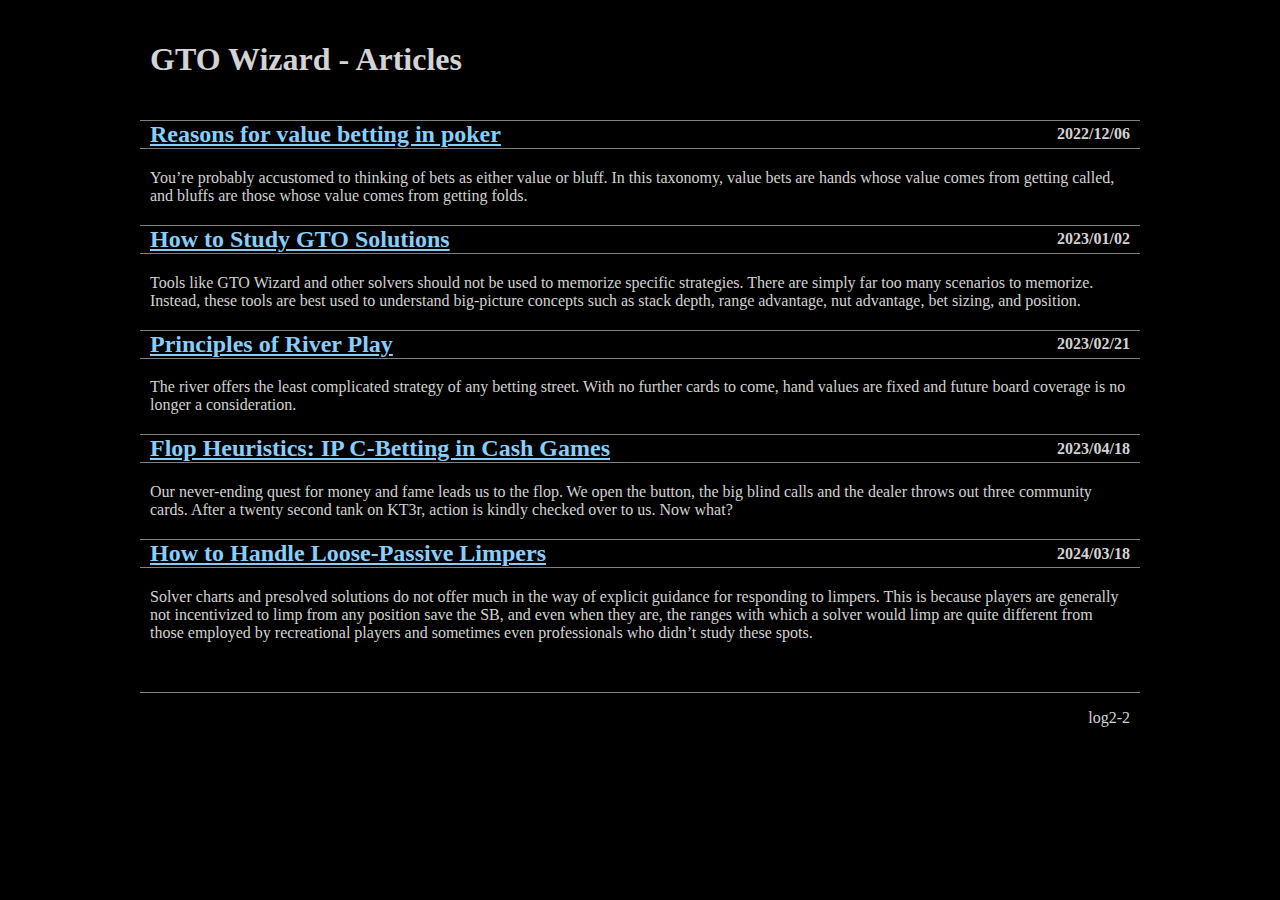
==== index.html @ c9c5836d "WizardPortalフォルダを削除した" ====
<!DOCTYPE html>
<html lang="ja">
  <head>
    <meta charset="UTF-8">
    <meta name="viewport" content="width=device-width, initial-scale=1.0">
    <link rel="stylesheet" href="common.css">
    <title>Articles</title>
  </head>
  <body>
    <header>
      <h1>GTO Wizard - Articles</h1>
    </header>
    <main>
      <h2><a href="https://blog.gtowizard.com/reasons-for-value-betting-in-poker/" target="_blank">Reasons for value betting in poker</a><span class="date">2022/12/06</span></h2>
      <div class="preface">
        <p>You’re probably accustomed to thinking of bets as either value or bluff. In this taxonomy, value bets are hands whose value comes from getting called, and bluffs are those whose value comes from getting folds. </p>
      </div>

      <h2><a href="https://blog.gtowizard.com/how-to-study-gto-solutions/" target="_blank">How to Study GTO Solutions</a><span class="date">2023/01/02</span></h2>
      <div class="preface">
        <p>Tools like GTO Wizard and other solvers should not be used to memorize specific strategies. There are simply far too many scenarios to memorize. Instead, these tools are best used to understand big-picture concepts such as stack depth, range advantage, nut advantage, bet sizing, and position.</p>
      </div>

      <h2><a href="https://blog.gtowizard.com/principles-of-river-play/" target="_blank">Principles of River Play</a><span class="date">2023/02/21</span></h2>
      <div class="preface">
        <p>The river offers the least complicated strategy of any betting street. With no further cards to come, hand values are fixed and future board coverage is no longer a consideration.</p>
      </div>

      <h2><a href="https://blog.gtowizard.com/flop-heuristics-ip-c-betting-in-cash-games/" target="_blank">Flop Heuristics: IP C-Betting in Cash Games</a><span class="date">2023/04/18</span></h2>
      <div class="preface">
        <p>Our never-ending quest for money and fame leads us to the flop. We open the button, the big blind calls and the dealer throws out three community cards. After a twenty second tank on KT3r, action is kindly checked over to us. Now what?</p>
      </div>

      <h2><a href="https://blog.gtowizard.com/how-to-handle-loose-passive-limpers/" target="_blank">How to Handle Loose-Passive Limpers</a><span class="date">2024/03/18</span></h2>
      <div class="preface">
        <p>Solver charts and presolved solutions do not offer much in the way of explicit guidance for responding to limpers. This is because players are generally not incentivized to limp from any position save the SB, and even when they are, the ranges with which a solver would limp are quite different from those employed by recreational players and sometimes even professionals who didn’t study these spots.</p>
      </div>
    </main>
    <footer>
      <div id="footer"></div>
    </footer>
    <script>
      fetch("footer.html")
      .then((response) => response.text())
      .then((data) => (document.querySelector("#footer").innerHTML = data));
    </script>
  </body>
</html>
---- common.css ----
:root {
  --line-color: gray;
}

* {
  background-color: black;
}

body {
  color: lightgray;
  max-width: 1000px;
  margin: 0 auto;
  padding: 0 10px;
}

header {
  display: flex;
  justify-content: space-between;
  align-items: center;
  margin: 20px 0;
  padding: 0 10px;
}

footer {
  border-top: 1px solid var(--line-color);
  text-align: end;
  margin-top: 50px;
  padding: 0 10px;
}

h2 {
  display: flex;
  align-items: center;
  justify-content: space-between;
  border-top: 1px solid var(--line-color);
  border-bottom: 1px solid var(--line-color);
  padding: 0 10px;
}

a {
  color: lightskyblue;
}

a:hover {
  text-decoration: none;
}

table {
  border: 1px solid var(--line-color);
  border-collapse: collapse;
  text-align: center;
  margin: 10px;
}

th, td {
  border: 1px solid var(--line-color);
  padding: 2px 5px;
}

ul, ol {
  display: block;
  margin: 0;
  padding: 0 0 0 16px;
  list-style-position: inside;
}

.code {
  border: 1px dashed var(--line-color);
  overflow-x: auto;
  font-family: monospace;
  width: max-content;
  margin: 0 15px;
  padding: 5px;
  line-height: 16px;
}

.index {
  display: flex;
  top: 10px;
  right: 10px;
  border: 1px solid var(--line-color);
}

.index ol {
  margin: 2px;
  padding: 2px;
  list-style-position: inside;
}

.date {
  font-size: medium;
  text-align: right;
}

.preface {
  margin: 0;
  padding: 0 10px;
}
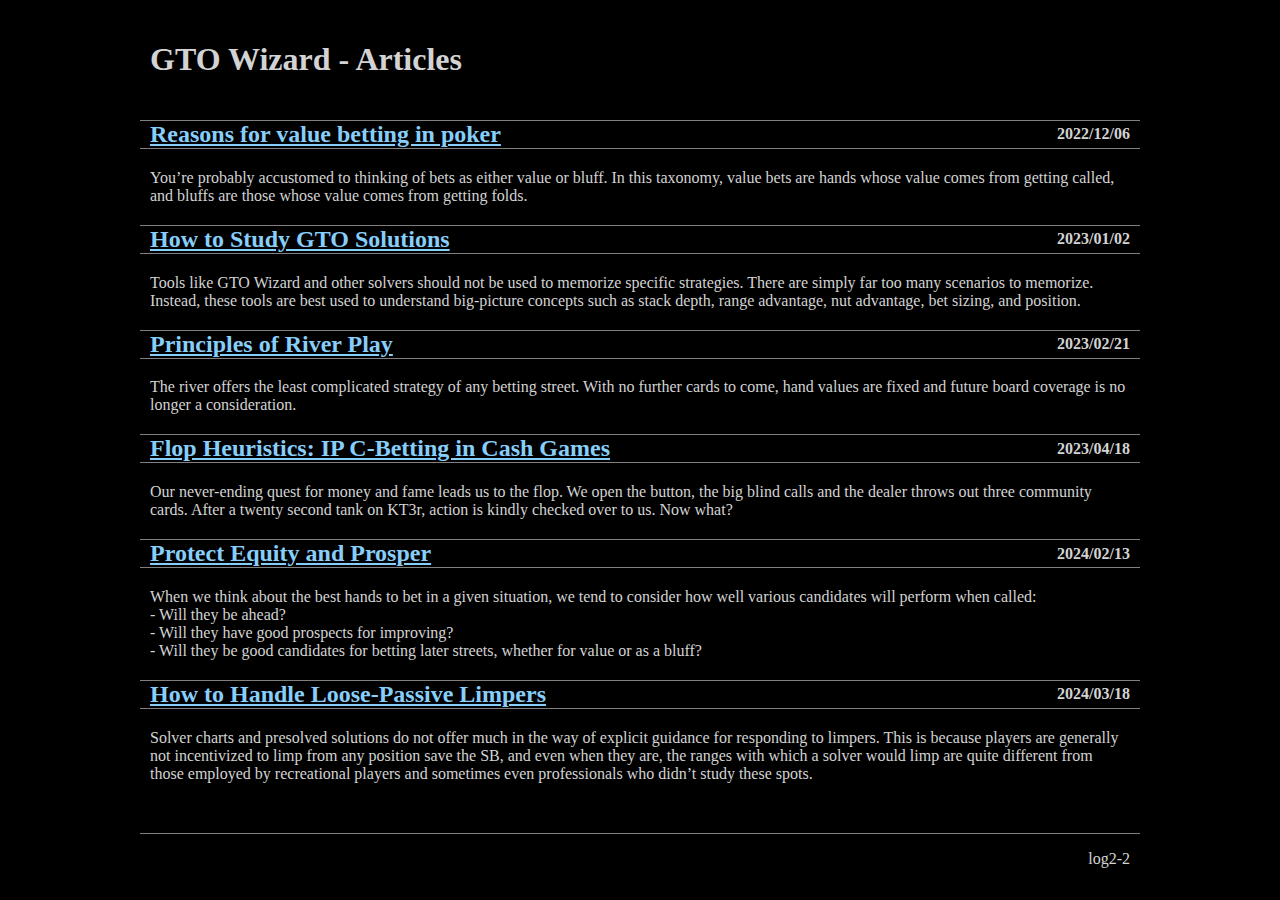
==== commit 24332f12: "Protect Equity and Prosperを追加" ====
--- a/index.html
+++ b/index.html
@@ -31,6 +31,11 @@
         <p>Our never-ending quest for money and fame leads us to the flop. We open the button, the big blind calls and the dealer throws out three community cards. After a twenty second tank on KT3r, action is kindly checked over to us. Now what?</p>
       </div>
 
+      <h2><a href="https://blog.gtowizard.com/protect-equity-and-prosper/" target="_blank">Protect Equity and Prosper</a><span class="date">2024/02/13</span></h2>
+      <div class="preface">
+        <p>When we think about the best hands to bet in a given situation, we tend to consider how well various candidates will perform when called:<br>- Will they be ahead?<br>- Will they have good prospects for improving?<br>- Will they be good candidates for betting later streets, whether for value or as a bluff?</p>
+      </div>
+
       <h2><a href="https://blog.gtowizard.com/how-to-handle-loose-passive-limpers/" target="_blank">How to Handle Loose-Passive Limpers</a><span class="date">2024/03/18</span></h2>
       <div class="preface">
         <p>Solver charts and presolved solutions do not offer much in the way of explicit guidance for responding to limpers. This is because players are generally not incentivized to limp from any position save the SB, and even when they are, the ranges with which a solver would limp are quite different from those employed by recreational players and sometimes even professionals who didn’t study these spots.</p>
--- a/common.css
+++ b/common.css
@@ -90,6 +90,7 @@
 .date {
   font-size: medium;
   text-align: right;
+  margin-left: 10px;
 }
 
 .preface {
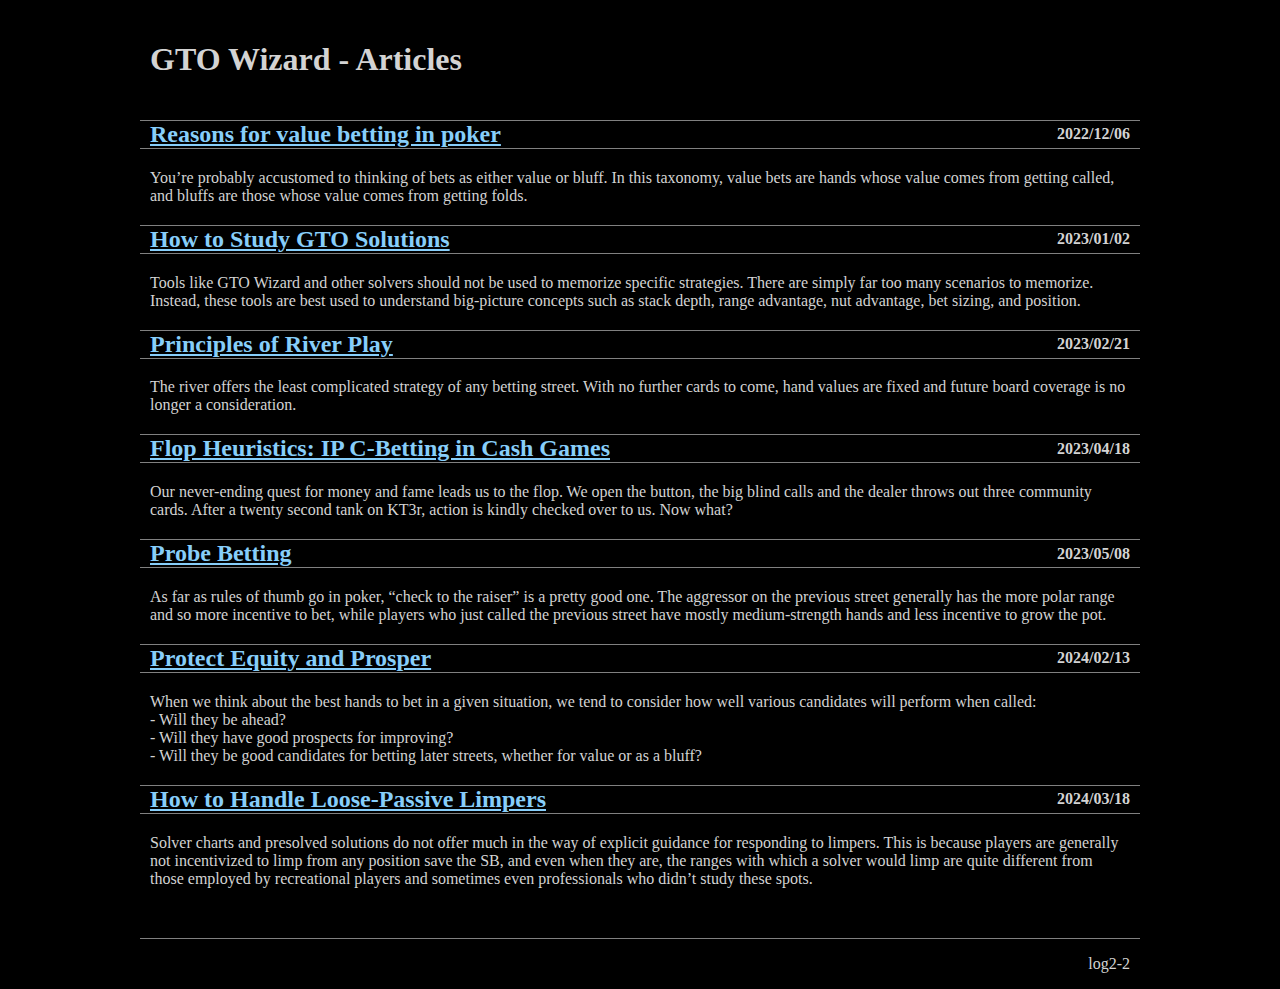
==== commit 285bf8b9: "add a link" ====
--- a/index.html
+++ b/index.html
@@ -31,6 +31,11 @@
         <p>Our never-ending quest for money and fame leads us to the flop. We open the button, the big blind calls and the dealer throws out three community cards. After a twenty second tank on KT3r, action is kindly checked over to us. Now what?</p>
       </div>
 
+      <h2><a href="https://blog.gtowizard.com/probe-betting/" target="_blank">Probe Betting</a><span class="date">2023/05/08</span></h2>
+      <div class="preface">
+        <p>As far as rules of thumb go in poker, “check to the raiser” is a pretty good one. The aggressor on the previous street generally has the more polar range and so more incentive to bet, while players who just called the previous street have mostly medium-strength hands and less incentive to grow the pot.</p>
+      </div>
+
       <h2><a href="https://blog.gtowizard.com/protect-equity-and-prosper/" target="_blank">Protect Equity and Prosper</a><span class="date">2024/02/13</span></h2>
       <div class="preface">
         <p>When we think about the best hands to bet in a given situation, we tend to consider how well various candidates will perform when called:<br>- Will they be ahead?<br>- Will they have good prospects for improving?<br>- Will they be good candidates for betting later streets, whether for value or as a bluff?</p>
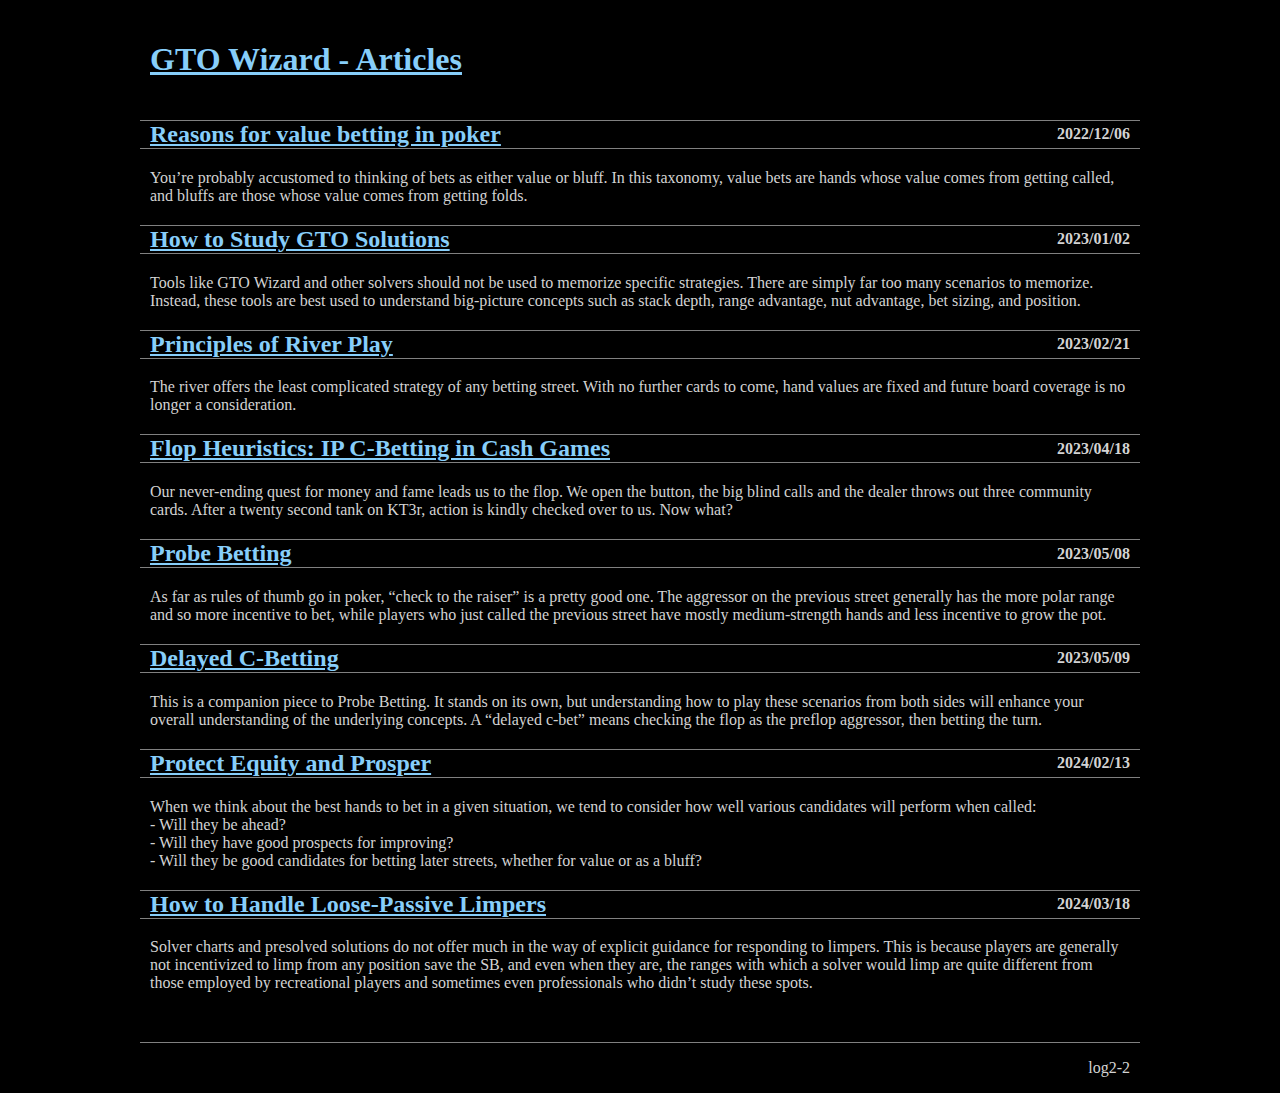
==== commit 96fba215: "add Delayed C-Betting" ====
--- a/index.html
+++ b/index.html
@@ -8,7 +8,7 @@
   </head>
   <body>
     <header>
-      <h1>GTO Wizard - Articles</h1>
+      <h1><a href="https://blog.gtowizard.com/articles/">GTO Wizard - Articles</a></h1>
     </header>
     <main>
       <h2><a href="https://blog.gtowizard.com/reasons-for-value-betting-in-poker/" target="_blank">Reasons for value betting in poker</a><span class="date">2022/12/06</span></h2>
@@ -36,6 +36,11 @@
         <p>As far as rules of thumb go in poker, “check to the raiser” is a pretty good one. The aggressor on the previous street generally has the more polar range and so more incentive to bet, while players who just called the previous street have mostly medium-strength hands and less incentive to grow the pot.</p>
       </div>
 
+      <h2><a href="https://blog.gtowizard.com/delayed-c-betting/" target="_blank">Delayed C-Betting</a><span class="date">2023/05/09</span></h2>
+      <div class="preface">
+        <p>This is a companion piece to Probe Betting. It stands on its own, but understanding how to play these scenarios from both sides will enhance your overall understanding of the underlying concepts. A “delayed c-bet” means checking the flop as the preflop aggressor, then betting the turn.</p>
+      </div>
+
       <h2><a href="https://blog.gtowizard.com/protect-equity-and-prosper/" target="_blank">Protect Equity and Prosper</a><span class="date">2024/02/13</span></h2>
       <div class="preface">
         <p>When we think about the best hands to bet in a given situation, we tend to consider how well various candidates will perform when called:<br>- Will they be ahead?<br>- Will they have good prospects for improving?<br>- Will they be good candidates for betting later streets, whether for value or as a bluff?</p>
